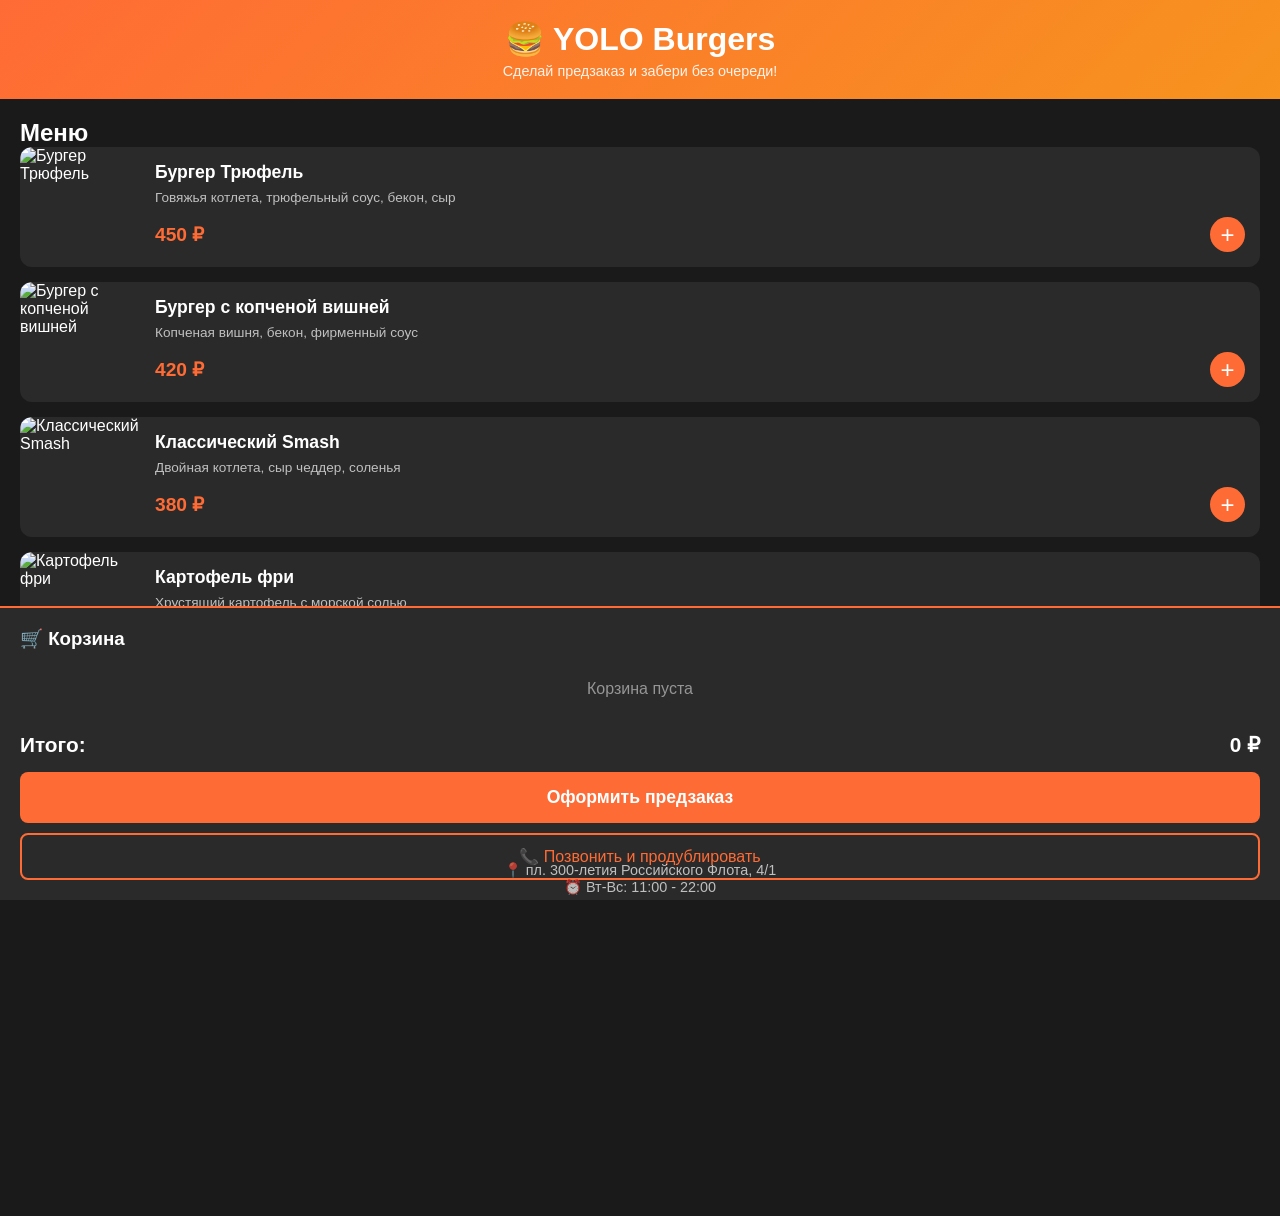
==== index.html @ 839fcb7e "Initial commit: PWA structure, offline support, and base menu" ====
<!DOCTYPE html>
<html lang="ru">
<head>
  <meta charset="UTF-8">
  <meta name="viewport" content="width=device-width, initial-scale=1.0">
  <title>YOLO Burgers - Предзаказ</title>
  <link rel="manifest" href="manifest.json">
  <meta name="theme-color" content="#ff6b35">
  <link rel="apple-touch-icon" href="icons/icon-192.png">
  <link rel="stylesheet" href="style.css">
</head>
<body>
  <header>
    <h1>🍔 YOLO Burgers</h1>
    <p class="subtitle">Сделай предзаказ и забери без очереди!</p>
  </header>

  <main id="menu-container">
    <h2>Меню</h2>
    <div id="menu-items">
      <!-- Здесь будут карточки товаров -->
    </div>
  </main>

  <div id="cart" class="cart">
    <h3>🛒 Корзина</h3>
    <div id="cart-items"></div>
    <div class="cart-total">
      <span>Итого:</span>
      <span id="cart-total">0 ₽</span>
    </div>
    <button id="checkout-btn" class="btn-primary" onclick="checkout()">
      Оформить предзаказ
    </button>
    <button class="btn-secondary" onclick="callRestaurant()">
      📞 Позвонить и продублировать
    </button>
  </div>

  <footer>
    <p>📍 пл. 300-летия Российского Флота, 4/1</p>
    <p>⏰ Вт-Вс: 11:00 - 22:00</p>
  </footer>

  <script src="app.js"></script>
  <script>
    if ('serviceWorker' in navigator) {
      navigator.serviceWorker.register('sw.js');
    }
  </script>
  <script src="install-prompt.js"></script>
</body>
</html>
---- style.css ----
* {
  margin: 0;
  padding: 0;
  box-sizing: border-box;
}

body {
  font-family: -apple-system, BlinkMacSystemFont, 'Segoe UI', Roboto, Oxygen, Ubuntu, Cantarell, sans-serif;
  background: #1a1a1a;
  color: #fff;
  padding-bottom: 300px;
}

header {
  background: linear-gradient(135deg, #ff6b35 0%, #f7931e 100%);
  padding: 20px;
  text-align: center;
}

header h1 {
  font-size: 2em;
  margin-bottom: 5px;
}

.subtitle {
  opacity: 0.9;
  font-size: 0.9em;
}

main {
  padding: 20px;
}

.menu-item {
  background: #2a2a2a;
  border-radius: 12px;
  margin-bottom: 15px;
  overflow: hidden;
  display: flex;
}

.item-image {
  width: 120px;
  height: 120px;
  object-fit: cover;
}

.item-info {
  flex: 1;
  padding: 15px;
  display: flex;
  flex-direction: column;
  justify-content: space-between;
}

.item-info h3 {
  font-size: 1.1em;
  margin-bottom: 5px;
}

.item-info p {
  font-size: 0.85em;
  opacity: 0.7;
  margin-bottom: 10px;
}

.item-footer {
  display: flex;
  justify-content: space-between;
  align-items: center;
}

.price {
  font-size: 1.2em;
  font-weight: bold;
  color: #ff6b35;
}

.btn-add {
  background: #ff6b35;
  color: white;
  border: none;
  width: 35px;
  height: 35px;
  border-radius: 50%;
  font-size: 1.5em;
  cursor: pointer;
  transition: transform 0.2s;
}

.btn-add:active {
  transform: scale(0.9);
}

.cart {
  position: fixed;
  bottom: 0;
  left: 0;
  right: 0;
  background: #2a2a2a;
  padding: 20px;
  border-top: 2px solid #ff6b35;
  max-height: 40vh;
  overflow-y: auto;
}

.cart h3 {
  margin-bottom: 10px;
}

.cart-item {
  display: flex;
  justify-content: space-between;
  align-items: center;
  padding: 10px 0;
  border-bottom: 1px solid #3a3a3a;
}

.quantity-controls {
  display: flex;
  align-items: center;
  gap: 10px;
}

.quantity-controls button {
  background: #ff6b35;
  color: white;
  border: none;
  width: 25px;
  height: 25px;
  border-radius: 50%;
  cursor: pointer;
}

.cart-total {
  display: flex;
  justify-content: space-between;
  font-size: 1.3em;
  font-weight: bold;
  margin: 15px 0;
}

.btn-primary {
  width: 100%;
  background: #ff6b35;
  color: white;
  border: none;
  padding: 15px;
  border-radius: 8px;
  font-size: 1.1em;
  font-weight: bold;
  cursor: pointer;
  margin-bottom: 10px;
}

.btn-secondary {
  width: 100%;
  background: transparent;
  color: #ff6b35;
  border: 2px solid #ff6b35;
  padding: 12px;
  border-radius: 8px;
  font-size: 1em;
  cursor: pointer;
}

.empty-cart {
  text-align: center;
  opacity: 0.5;
  padding: 20px;
}

footer {
  text-align: center;
  padding: 20px;
  opacity: 0.7;
  font-size: 0.9em;
}
.install-btn {
  position: fixed;
  top: 20px;
  right: 20px;
  background: #ff6b35;
  color: white;
  border: none;
  padding: 10px 20px;
  border-radius: 20px;
  font-weight: bold;
  cursor: pointer;
  z-index: 1000;
  box-shadow: 0 4px 6px rgba(0,0,0,0.3);
}

.safari-instructions {
  position: fixed;
  bottom: 80px;
  left: 20px;
  right: 20px;
  background: #2a2a2a;
  padding: 15px;
  border-radius: 8px;
  border: 2px solid #ff6b35;
  z-index: 999;
}

.safari-instructions ol {
  margin-left: 20px;
  margin-top: 10px;
}
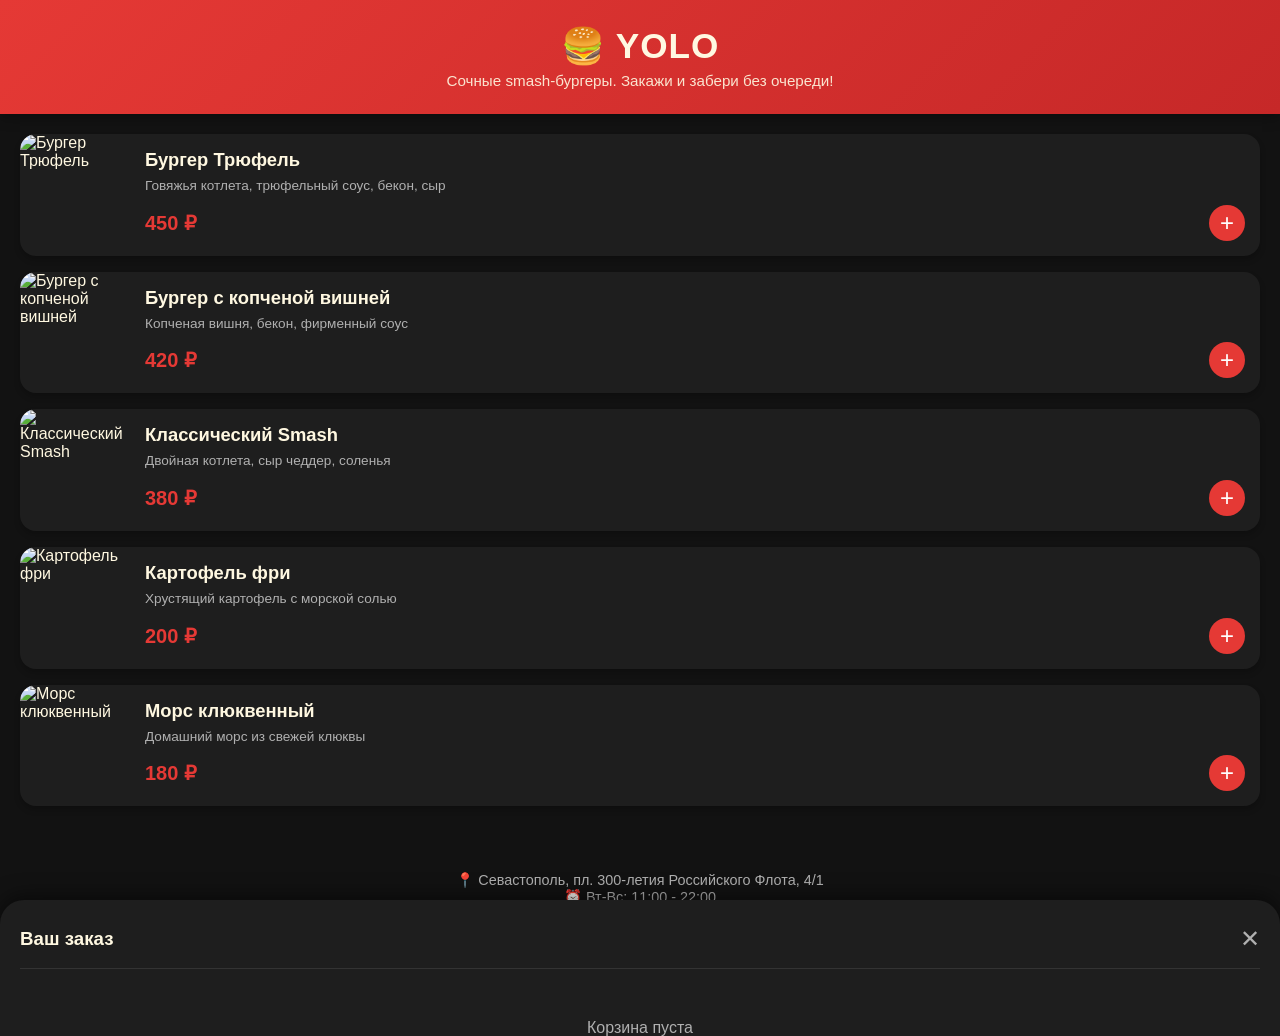
==== commit 115833f4: "Update design: red/beige colors, floating cart modal, iOS install hint" ====
--- a/index.html
+++ b/index.html
@@ -2,52 +2,66 @@
 <html lang="ru">
 <head>
   <meta charset="UTF-8">
-  <meta name="viewport" content="width=device-width, initial-scale=1.0">
+  <meta name="viewport" content="width=device-width, initial-scale=1.0, maximum-scale=1.0, user-scalable=no">
   <title>YOLO Burgers - Предзаказ</title>
   <link rel="manifest" href="manifest.json">
-  <meta name="theme-color" content="#ff6b35">
+  <meta name="theme-color" content="#E53935">
   <link rel="apple-touch-icon" href="icons/icon-192.png">
   <link rel="stylesheet" href="style.css">
 </head>
 <body>
   <header>
-    <h1>🍔 YOLO Burgers</h1>
-    <p class="subtitle">Сделай предзаказ и забери без очереди!</p>
+    <h1>🍔 YOLO</h1>
+    <p class="subtitle">Сочные smash-бургеры. Закажи и забери без очереди!</p>
   </header>
 
   <main id="menu-container">
-    <h2>Меню</h2>
     <div id="menu-items">
-      <!-- Здесь будут карточки товаров -->
+      <!-- Карточки товаров генерируются через JS -->
     </div>
   </main>
 
-  <div id="cart" class="cart">
-    <h3>🛒 Корзина</h3>
-    <div id="cart-items"></div>
+  <footer>
+    <p>📍 Севастополь, пл. 300-летия Российского Флота, 4/1</p>
+    <p>⏰ Вт-Вс: 11:00 - 22:00</p>
+  </footer>
+
+  <!-- Плавающая кнопка корзины -->
+  <button id="floating-cart-btn" class="floating-cart hidden" onclick="openCart()">
+    🛒 <span id="floating-total">0 ₽</span>
+  </button>
+
+  <!-- Затемнение фона -->
+  <div id="overlay" class="overlay" onclick="closeCart()"></div>
+
+  <!-- Модальное окно корзины -->
+  <div id="cart-modal" class="cart-modal">
+    <div class="cart-modal-header">
+      <h3>Ваш заказ</h3>
+      <button class="close-cart" onclick="closeCart()">✕</button>
+    </div>
+    <div id="cart-items">
+      <p class="empty-cart">Корзина пуста</p>
+    </div>
     <div class="cart-total">
       <span>Итого:</span>
       <span id="cart-total">0 ₽</span>
     </div>
-    <button id="checkout-btn" class="btn-primary" onclick="checkout()">
-      Оформить предзаказ
-    </button>
-    <button class="btn-secondary" onclick="callRestaurant()">
-      📞 Позвонить и продублировать
-    </button>
+    <button class="btn-primary" onclick="checkout()">Оформить предзаказ</button>
+    <button class="btn-secondary" onclick="callRestaurant()">📞 Позвонить и продублировать</button>
   </div>
 
-  <footer>
-    <p>📍 пл. 300-летия Российского Флота, 4/1</p>
-    <p>⏰ Вт-Вс: 11:00 - 22:00</p>
-  </footer>
+  <!-- Подсказка для Safari (iOS) -->
+  <div id="safari-hint" class="safari-hint">
+    👆 Нажмите "Поделиться" <br> и выберите "На экран «Домой»"
+  </div>
 
   <script src="app.js"></script>
+  <script src="install-prompt.js"></script>
   <script>
     if ('serviceWorker' in navigator) {
       navigator.serviceWorker.register('sw.js');
     }
   </script>
-  <script src="install-prompt.js"></script>
 </body>
 </html>
--- a/style.css
+++ b/style.css
@@ -1,3 +1,12 @@
+:root {
+  --primary-red: #E53935;       /* Аппетитный красный YOLO */
+  --primary-red-dark: #C62828;  /* Темно-красный для нажатий */
+  --bg-dark: #121212;           /* Глубокий темный фон */
+  --bg-card: #1E1E1E;           /* Фон карточек */
+  --text-beige: #FFF8E1;        /* Светло-бежевый текст (теплый белый) */
+  --text-muted: #B0B0B0;        /* Приглушенный текст для описаний */
+}
+
 * {
   margin: 0;
   padding: 0;
@@ -5,26 +14,29 @@
 }
 
 body {
-  font-family: -apple-system, BlinkMacSystemFont, 'Segoe UI', Roboto, Oxygen, Ubuntu, Cantarell, sans-serif;
-  background: #1a1a1a;
-  color: #fff;
-  padding-bottom: 300px;
+  font-family: -apple-system, BlinkMacSystemFont, 'Segoe UI', Roboto, sans-serif;
+  background: var(--bg-dark);
+  color: var(--text-beige);
+  padding-bottom: 100px; /* Место для плавающей кнопки */
 }
 
 header {
-  background: linear-gradient(135deg, #ff6b35 0%, #f7931e 100%);
-  padding: 20px;
-  text-align: center;
+  background: linear-gradient(135deg, var(--primary-red) 0%, var(--primary-red-dark) 100%);
+  padding: 25px 20px;
+  text-align: center;
+  box-shadow: 0 4px 12px rgba(0,0,0,0.3);
 }
 
 header h1 {
-  font-size: 2em;
+  font-size: 2.2em;
   margin-bottom: 5px;
+  letter-spacing: 1px;
 }
 
 .subtitle {
+  color: var(--text-beige);
   opacity: 0.9;
-  font-size: 0.9em;
+  font-size: 0.95em;
 }
 
 main {
@@ -32,16 +44,17 @@
 }
 
 .menu-item {
-  background: #2a2a2a;
-  border-radius: 12px;
-  margin-bottom: 15px;
+  background: var(--bg-card);
+  border-radius: 16px;
+  margin-bottom: 16px;
   overflow: hidden;
   display: flex;
+  box-shadow: 0 4px 6px rgba(0,0,0,0.2);
 }
 
 .item-image {
-  width: 120px;
-  height: 120px;
+  width: 110px;
+  height: 110px;
   object-fit: cover;
 }
 
@@ -54,14 +67,16 @@
 }
 
 .item-info h3 {
-  font-size: 1.1em;
-  margin-bottom: 5px;
+  font-size: 1.15em;
+  margin-bottom: 6px;
+  color: var(--text-beige);
 }
 
 .item-info p {
   font-size: 0.85em;
-  opacity: 0.7;
+  color: var(--text-muted);
   margin-bottom: 10px;
+  line-height: 1.3;
 }
 
 .item-footer {
@@ -71,139 +86,207 @@
 }
 
 .price {
-  font-size: 1.2em;
-  font-weight: bold;
-  color: #ff6b35;
+  font-size: 1.25em;
+  font-weight: bold;
+  color: var(--primary-red);
 }
 
 .btn-add {
-  background: #ff6b35;
-  color: white;
-  border: none;
-  width: 35px;
-  height: 35px;
+  background: var(--primary-red);
+  color: white;
+  border: none;
+  width: 36px;
+  height: 36px;
   border-radius: 50%;
   font-size: 1.5em;
   cursor: pointer;
-  transition: transform 0.2s;
+  transition: background 0.2s, transform 0.1s;
+  display: flex;
+  align-items: center;
+  justify-content: center;
 }
 
 .btn-add:active {
+  background: var(--primary-red-dark);
   transform: scale(0.9);
 }
 
-.cart {
+/* --- ПЛАВАЮЩАЯ КНОПКА КОРЗИНЫ --- */
+.floating-cart {
+  position: fixed;
+  bottom: 25px;
+  right: 25px;
+  background: var(--primary-red);
+  color: white;
+  border: none;
+  border-radius: 50px;
+  padding: 15px 25px;
+  font-size: 1.1em;
+  font-weight: bold;
+  cursor: pointer;
+  box-shadow: 0 6px 16px rgba(229, 57, 53, 0.4);
+  display: flex;
+  align-items: center;
+  gap: 10px;
+  z-index: 100;
+  transition: transform 0.2s, background 0.2s;
+}
+
+.floating-cart:active {
+  transform: scale(0.95);
+  background: var(--primary-red-dark);
+}
+
+.floating-cart.hidden {
+  display: none;
+}
+
+/* --- МОДАЛЬНОЕ ОКНО КОРЗИНЫ --- */
+.cart-modal {
   position: fixed;
   bottom: 0;
   left: 0;
   right: 0;
+  background: var(--bg-card);
+  border-radius: 24px 24px 0 0;
+  padding: 25px 20px 40px;
+  box-shadow: 0 -4px 20px rgba(0,0,0,0.5);
+  transform: translateY(100%);
+  transition: transform 0.3s ease-out;
+  z-index: 200;
+  max-height: 80vh;
+  overflow-y: auto;
+}
+
+.cart-modal.open {
+  transform: translateY(0);
+}
+
+.cart-modal-header {
+  display: flex;
+  justify-content: space-between;
+  align-items: center;
+  margin-bottom: 20px;
+  border-bottom: 1px solid #333;
+  padding-bottom: 15px;
+}
+
+.close-cart {
+  background: none;
+  border: none;
+  color: var(--text-muted);
+  font-size: 1.5em;
+  cursor: pointer;
+}
+
+.cart-item {
+  display: flex;
+  justify-content: space-between;
+  align-items: center;
+  padding: 12px 0;
+  border-bottom: 1px solid #333;
+}
+
+.quantity-controls {
+  display: flex;
+  align-items: center;
+  gap: 12px;
   background: #2a2a2a;
-  padding: 20px;
-  border-top: 2px solid #ff6b35;
-  max-height: 40vh;
-  overflow-y: auto;
-}
-
-.cart h3 {
-  margin-bottom: 10px;
-}
-
-.cart-item {
-  display: flex;
-  justify-content: space-between;
-  align-items: center;
-  padding: 10px 0;
-  border-bottom: 1px solid #3a3a3a;
-}
-
-.quantity-controls {
-  display: flex;
-  align-items: center;
-  gap: 10px;
+  border-radius: 20px;
+  padding: 4px;
 }
 
 .quantity-controls button {
-  background: #ff6b35;
-  color: white;
-  border: none;
-  width: 25px;
-  height: 25px;
+  background: var(--primary-red);
+  color: white;
+  border: none;
+  width: 28px;
+  height: 28px;
   border-radius: 50%;
   cursor: pointer;
+  font-weight: bold;
 }
 
 .cart-total {
   display: flex;
   justify-content: space-between;
-  font-size: 1.3em;
-  font-weight: bold;
-  margin: 15px 0;
+  font-size: 1.4em;
+  font-weight: bold;
+  margin: 20px 0;
+  color: var(--text-beige);
 }
 
 .btn-primary {
   width: 100%;
-  background: #ff6b35;
-  color: white;
-  border: none;
-  padding: 15px;
-  border-radius: 8px;
+  background: var(--primary-red);
+  color: white;
+  border: none;
+  padding: 16px;
+  border-radius: 12px;
   font-size: 1.1em;
   font-weight: bold;
   cursor: pointer;
-  margin-bottom: 10px;
+  margin-bottom: 12px;
 }
 
 .btn-secondary {
   width: 100%;
   background: transparent;
-  color: #ff6b35;
-  border: 2px solid #ff6b35;
-  padding: 12px;
-  border-radius: 8px;
+  color: var(--text-beige);
+  border: 2px solid var(--text-muted);
+  padding: 14px;
+  border-radius: 12px;
   font-size: 1em;
   cursor: pointer;
 }
 
 .empty-cart {
   text-align: center;
-  opacity: 0.5;
-  padding: 20px;
+  color: var(--text-muted);
+  padding: 30px 0;
+}
+
+/* Затемнение фона при открытой корзине */
+.overlay {
+  position: fixed;
+  top: 0;
+  left: 0;
+  right: 0;
+  bottom: 0;
+  background: rgba(0,0,0,0.6);
+  z-index: 150;
+  opacity: 0;
+  pointer-events: none;
+  transition: opacity 0.3s;
+}
+
+.overlay.open {
+  opacity: 1;
+  pointer-events: auto;
+}
+
+/* Инструкция для Safari */
+.safari-hint {
+  position: fixed;
+  top: 20px;
+  left: 50%;
+  transform: translateX(-50%);
+  background: var(--bg-card);
+  color: var(--text-beige);
+  padding: 12px 20px;
+  border-radius: 12px;
+  font-size: 0.9em;
+  box-shadow: 0 4px 12px rgba(0,0,0,0.3);
+  z-index: 300;
+  display: none;
+  border: 1px solid var(--primary-red);
+  max-width: 90%;
+  text-align: center;
 }
 
 footer {
   text-align: center;
-  padding: 20px;
-  opacity: 0.7;
+  padding: 30px 20px;
+  color: var(--text-muted);
   font-size: 0.9em;
-}
-.install-btn {
-  position: fixed;
-  top: 20px;
-  right: 20px;
-  background: #ff6b35;
-  color: white;
-  border: none;
-  padding: 10px 20px;
-  border-radius: 20px;
-  font-weight: bold;
-  cursor: pointer;
-  z-index: 1000;
-  box-shadow: 0 4px 6px rgba(0,0,0,0.3);
-}
-
-.safari-instructions {
-  position: fixed;
-  bottom: 80px;
-  left: 20px;
-  right: 20px;
-  background: #2a2a2a;
-  padding: 15px;
-  border-radius: 8px;
-  border: 2px solid #ff6b35;
-  z-index: 999;
-}
-
-.safari-instructions ol {
-  margin-left: 20px;
-  margin-top: 10px;
 }
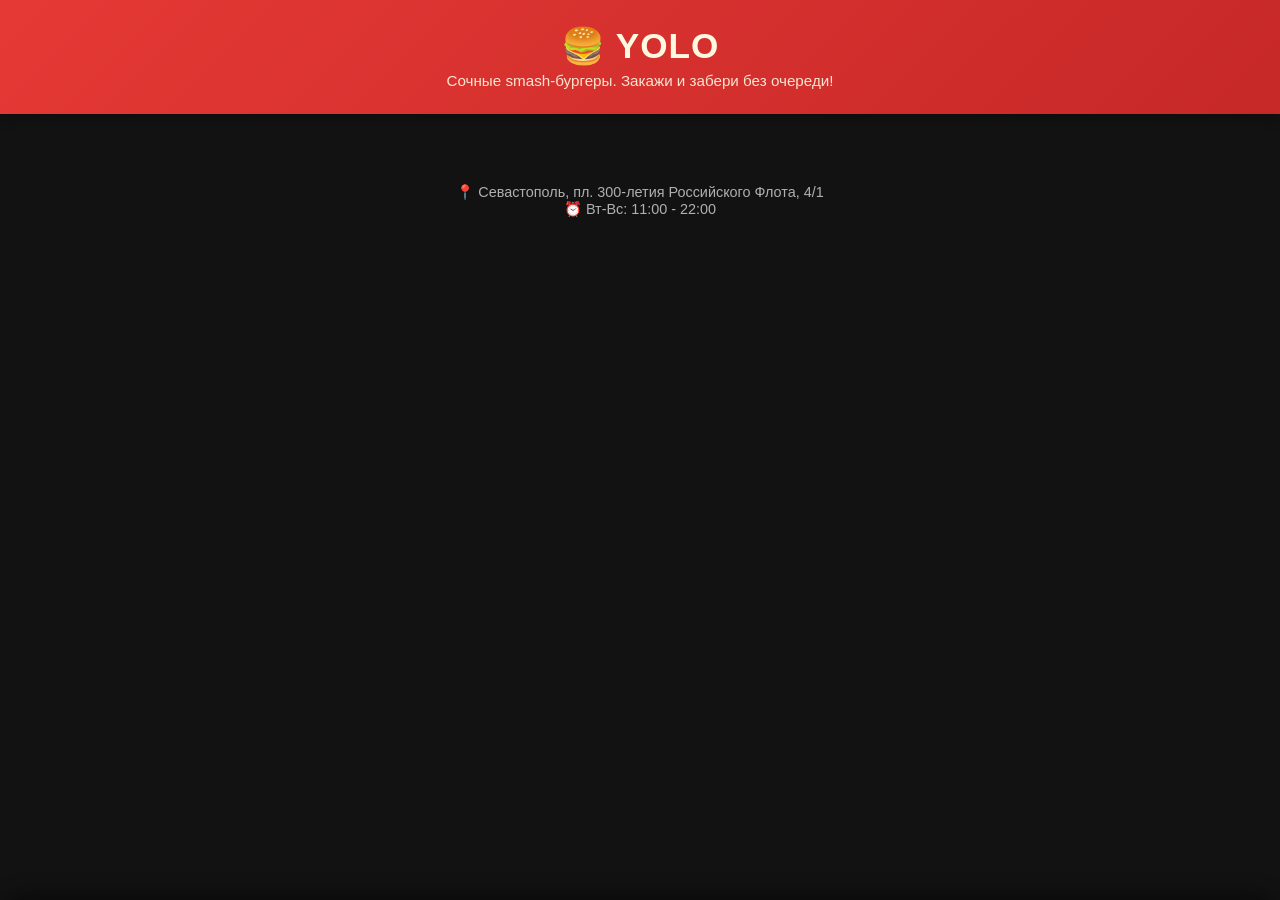
==== commit d4e48946: "Universal PWA install prompt for all browsers" ====
--- a/index.html
+++ b/index.html
@@ -8,9 +8,17 @@
   <meta name="theme-color" content="#E53935">
   <link rel="apple-touch-icon" href="icons/icon-192.png">
   <link rel="stylesheet" href="style.css">
+  <style>
+  #install-container { position: fixed; top: 20px; left: 50%; transform: translateX(-50%); z-index: 1000; max-width: 90%; }
+  .install-btn { background: #E53935; color: white; border: none; padding: 12px 24px; border-radius: 25px; font-weight: bold; cursor: pointer; box-shadow: 0 4px 12px rgba(0,0,0,0.3); }
+  .install-hint, .install-instruction { background: #1E1E1E; padding: 15px 20px; border-radius: 12px; border: 1px solid #E53935; text-align: center; color: #FFF8E1; }
+  .warning { color: #E53935; font-weight: bold; margin-bottom: 10px; }
+  .copy-btn, .chrome-btn { background: #E53935; color: white; border: none; padding: 10px 20px; border-radius: 8px; cursor: pointer; margin: 10px 0; width: 100%; font-weight: bold; }
+</style>
 </head>
 <body>
   <header>
+    <div id="install-container"></div>
     <h1>🍔 YOLO</h1>
     <p class="subtitle">Сочные smash-бургеры. Закажи и забери без очереди!</p>
   </header>
